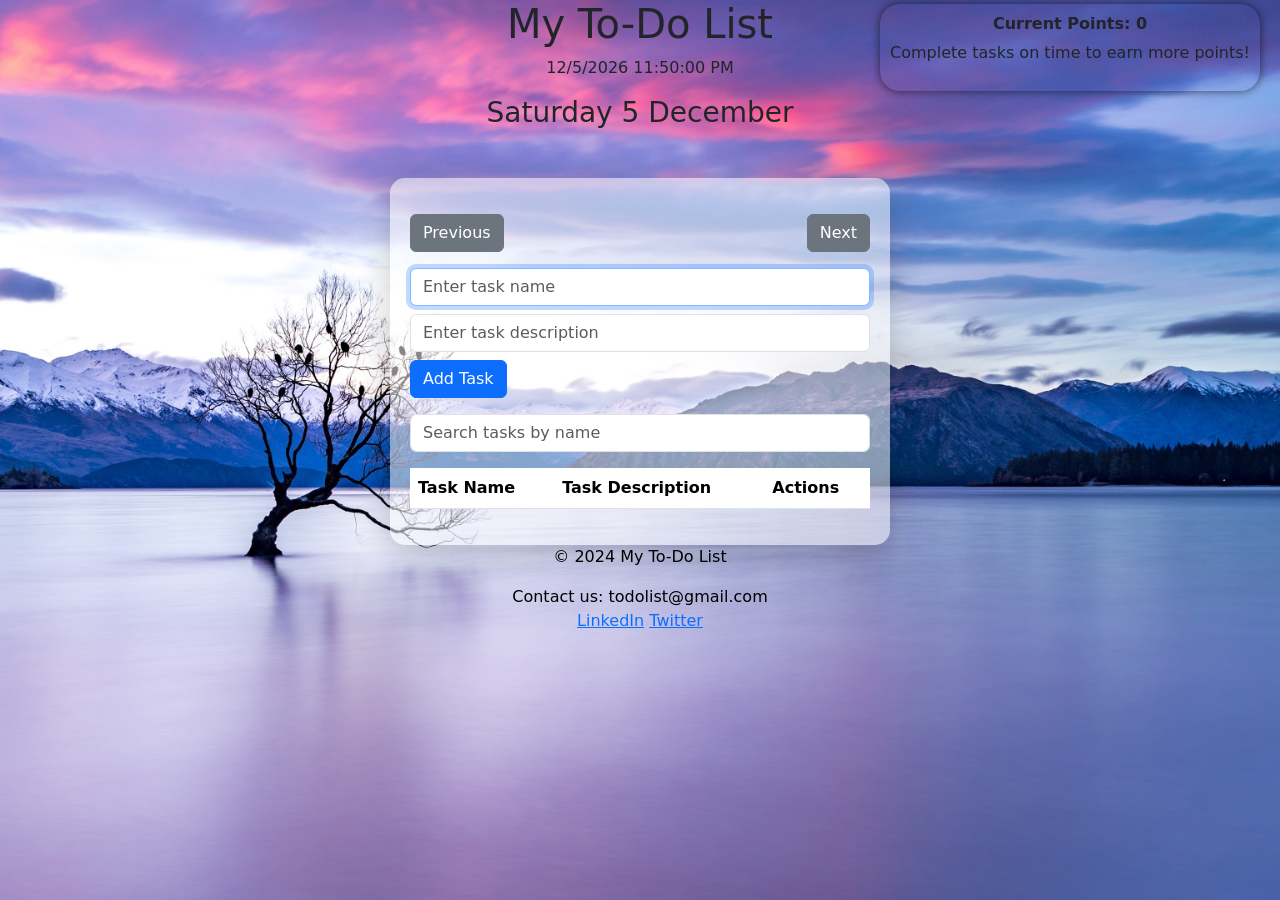
==== index.html @ 8abdb599 "to do list added" ====
<!DOCTYPE html>
<html lang="en">
<head>
    <meta charset="UTF-8">
    <meta name="viewport" content="width=device-width, initial-scale=1.0">
    <title>My To-Do List</title>
    <link rel="stylesheet" href="https://cdn.jsdelivr.net/npm/bootstrap@5.3.2/dist/css/bootstrap.min.css" integrity="sha384-T3c6CoIi6uLrA9TneNEoa7RxnatzjcDSCmG1MXxSR1GAsXEV/Dwwykc2MPK8M2HN" crossorigin="anonymous">
    <link rel="stylesheet" href="style.css">
</head>
<body>
    <header class=" text-center ">   
        <div id="reward"class="my-1 text-center"  >
            <h6><strong id="currentPoints">Current Points: 0</strong></h6>
            <p>Complete tasks on time to earn more points!</p>
        </div>
        <h1>My To-Do List</h1>
        <p id="current-datetime">DD-MM-YYYY and HH:MM:SS</p>
        <h3 id="current-date">DAY-DATE-MONTH</h3>
        
    </header>
    <div class="container glassy mt-5" >
        <div class="d-flex justify-content-between my-3">
            <button id="prevBtn" class="btn btn-secondary">Previous</button>
            <button id="nextBtn" class="btn btn-secondary">Next</button>
        </div>
        <form id="taskForm" class="mb-3">
            <div class="input-group mb-2">
                <input type="text" id="newTaskNameInput" class="form-control" placeholder="Enter task name" required autofocus>
            </div>
            <div class="input-group mb-2">
                <input type="text" id="newTaskDescInput" class="form-control" placeholder="Enter task description" required>
            </div>
            <button id="addTaskBtn" class="btn btn-primary" type="submit">Add Task</button>
        </form>
        <div class="input-group mb-3">
            <input type="text" class="form-control" placeholder="Search tasks by name" id="searchInput">
            
        </div>
        <table class="table table-striped">
            <thead>
                <tr>
                    <th>Task Name</th>
                    <th>Task Description</th>
                    <th>Actions</th>
                </tr>
            </thead>
            <tbody id="taskTableBody"></tbody> 
        </table>
        
        
    </div>
    <footer>
        <p>&copy; 2024 My To-Do List</p>
        <div class="contact">
            Contact us: todolist@gmail.com
        </div>
        <div class="social-media">
            <a href="https://www.linkedin.com/in/pradeep-singh-96983b196/">LinkedIn</a>
            <a href="https://www.linkedin.com/in/pradeep-singh-96983b196/">Twitter</a>
           
        </div>
    </footer>
    <script src="app.js"></script>
</body>

</html>
---- style.css ----
body {
    background-image: url('newzeland.jpg');
    background-size: cover;
    background-repeat: no-repeat;
    background-position: center;
    height: 100vh;
    margin: 0;
    
   
}

.container {
    max-width: 500px;
  
    margin: 0 auto;
    padding: 20px;
    backdrop-filter: blur;
    background: rgba(255, 255, 255, 0.521);
    border-radius: 15px;
    box-shadow: 0 8px 32px rgba(0, 0, 0, 0.2);
    color: #070707;
}
header {
    background-color: transparent;
}
footer {
    background-color:transparent;

    text-align: center;
    color: rgb(0, 0, 0);
}
.completed {
    text-decoration: line-through;
    color: rgb(23, 22, 22);
}
table {
    width: 100%;
}
.input-group input[type="text"] {
    flex: 1;
}
#reward {
    position:absolute;
    right: 0;
    margin: 20px;
    padding: 10px;
    background-color:transparent;
    border-radius: 20px;
    box-shadow: 0 0 10px rgba(0, 0, 0, 0.6);
}
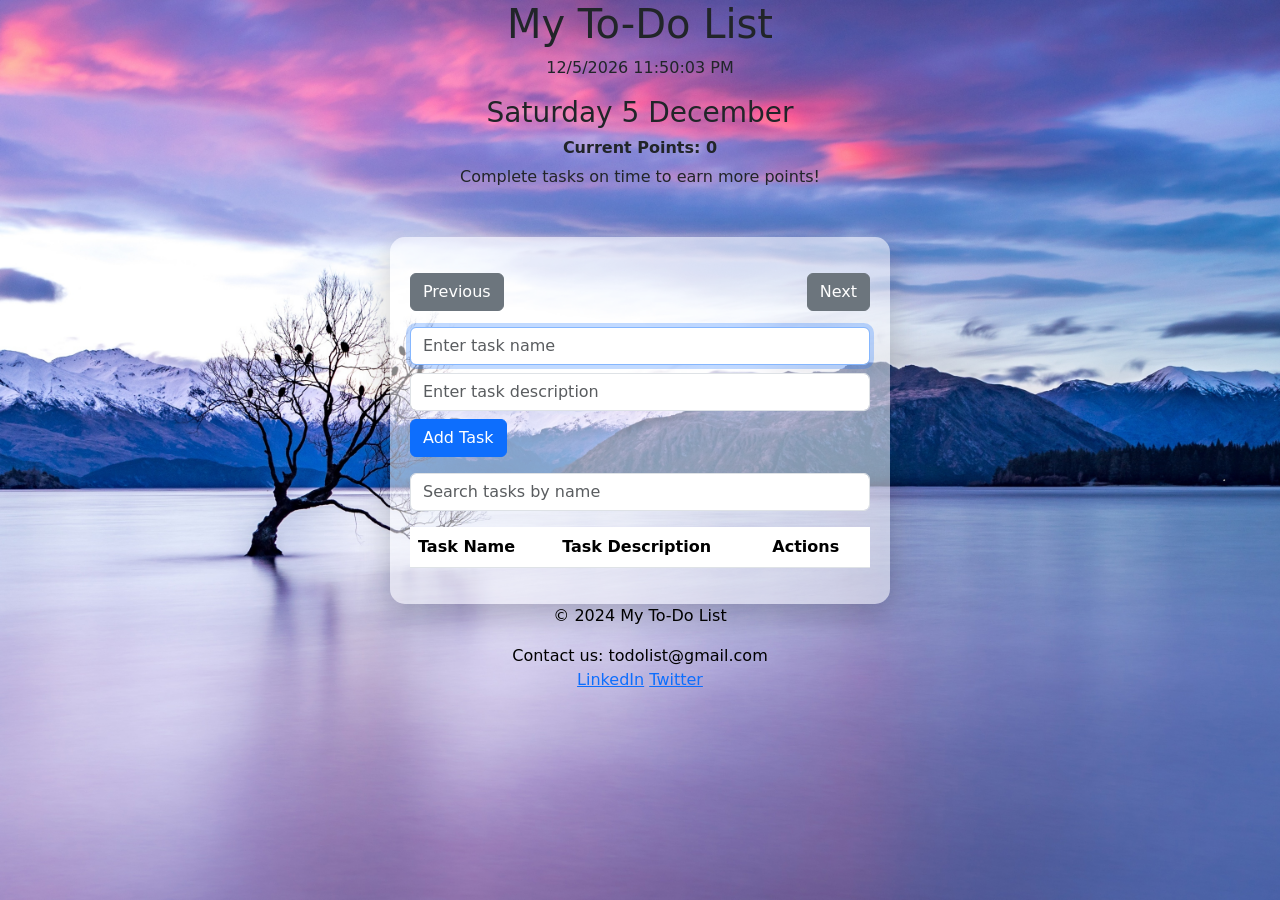
==== commit 2e64d45c: "change the working of reward system in to do list" ====
--- a/index.html
+++ b/index.html
@@ -9,14 +9,13 @@
 </head>
 <body>
     <header class=" text-center ">   
-        <div id="reward"class="my-1 text-center"  >
+        <div class="text-center">
+            <h1>My To-Do List</h1>
+            <p id="current-datetime">DD-MM-YYYY and HH:MM:SS</p>
+            <h3 id="current-date">DAY-DATE-MONTH</h3>
             <h6><strong id="currentPoints">Current Points: 0</strong></h6>
             <p>Complete tasks on time to earn more points!</p>
         </div>
-        <h1>My To-Do List</h1>
-        <p id="current-datetime">DD-MM-YYYY and HH:MM:SS</p>
-        <h3 id="current-date">DAY-DATE-MONTH</h3>
-        
     </header>
     <div class="container glassy mt-5" >
         <div class="d-flex justify-content-between my-3">
@@ -46,8 +45,6 @@
             </thead>
             <tbody id="taskTableBody"></tbody> 
         </table>
-        
-        
     </div>
     <footer>
         <p>&copy; 2024 My To-Do List</p>
@@ -57,7 +54,6 @@
         <div class="social-media">
             <a href="https://www.linkedin.com/in/pradeep-singh-96983b196/">LinkedIn</a>
             <a href="https://www.linkedin.com/in/pradeep-singh-96983b196/">Twitter</a>
-           
         </div>
     </footer>
     <script src="app.js"></script>
--- a/style.css
+++ b/style.css
@@ -40,7 +40,7 @@
     flex: 1;
 }
 #reward {
-    position:absolute;
+    position:fixed;
     right: 0;
     margin: 20px;
     padding: 10px;
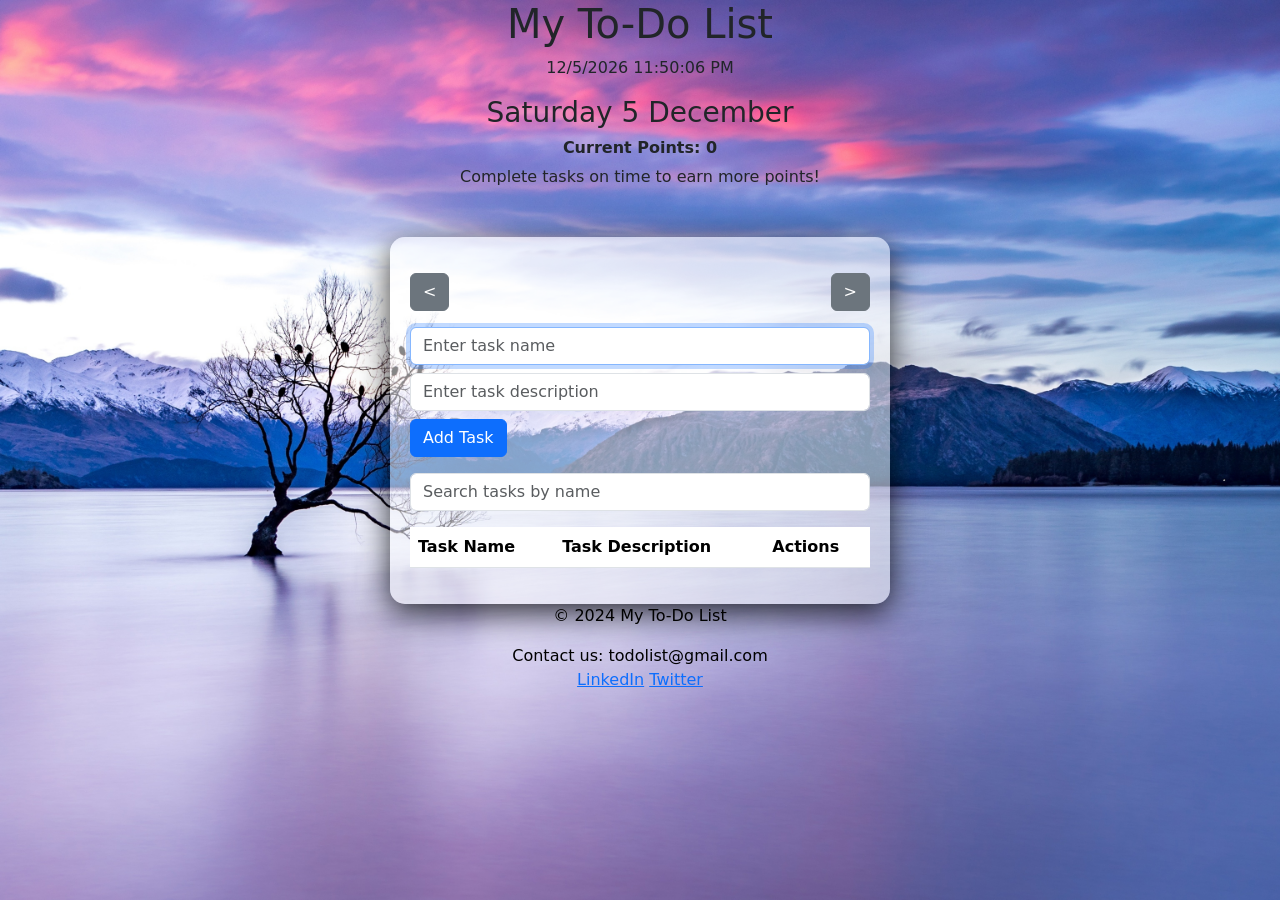
==== commit 9c2cb053: "some changes as per UI/UX done" ====
--- a/index.html
+++ b/index.html
@@ -19,8 +19,8 @@
     </header>
     <div class="container glassy mt-5" >
         <div class="d-flex justify-content-between my-3">
-            <button id="prevBtn" class="btn btn-secondary">Previous</button>
-            <button id="nextBtn" class="btn btn-secondary">Next</button>
+            <button id="prevBtn" class="btn btn-secondary">&lt</button>
+            <button id="nextBtn" class="btn btn-secondary">&gt</button>
         </div>
         <form id="taskForm" class="mb-3">
             <div class="input-group mb-2">
--- a/style.css
+++ b/style.css
@@ -1,12 +1,12 @@
 body {
-    background-image: url('newzeland.jpg');
+    
     background-size: cover;
     background-repeat: no-repeat;
     background-position: center;
     height: 100vh;
     margin: 0;
-    
-   
+    background-color:#4F60A5;
+    background-image: url('newzeland.jpg');
 }
 
 .container {
@@ -17,7 +17,7 @@
     backdrop-filter: blur;
     background: rgba(255, 255, 255, 0.521);
     border-radius: 15px;
-    box-shadow: 0 8px 32px rgba(0, 0, 0, 0.2);
+    box-shadow: 0 8px 32px rgba(0, 0, 0, 0.8);
     color: #070707;
 }
 header {
